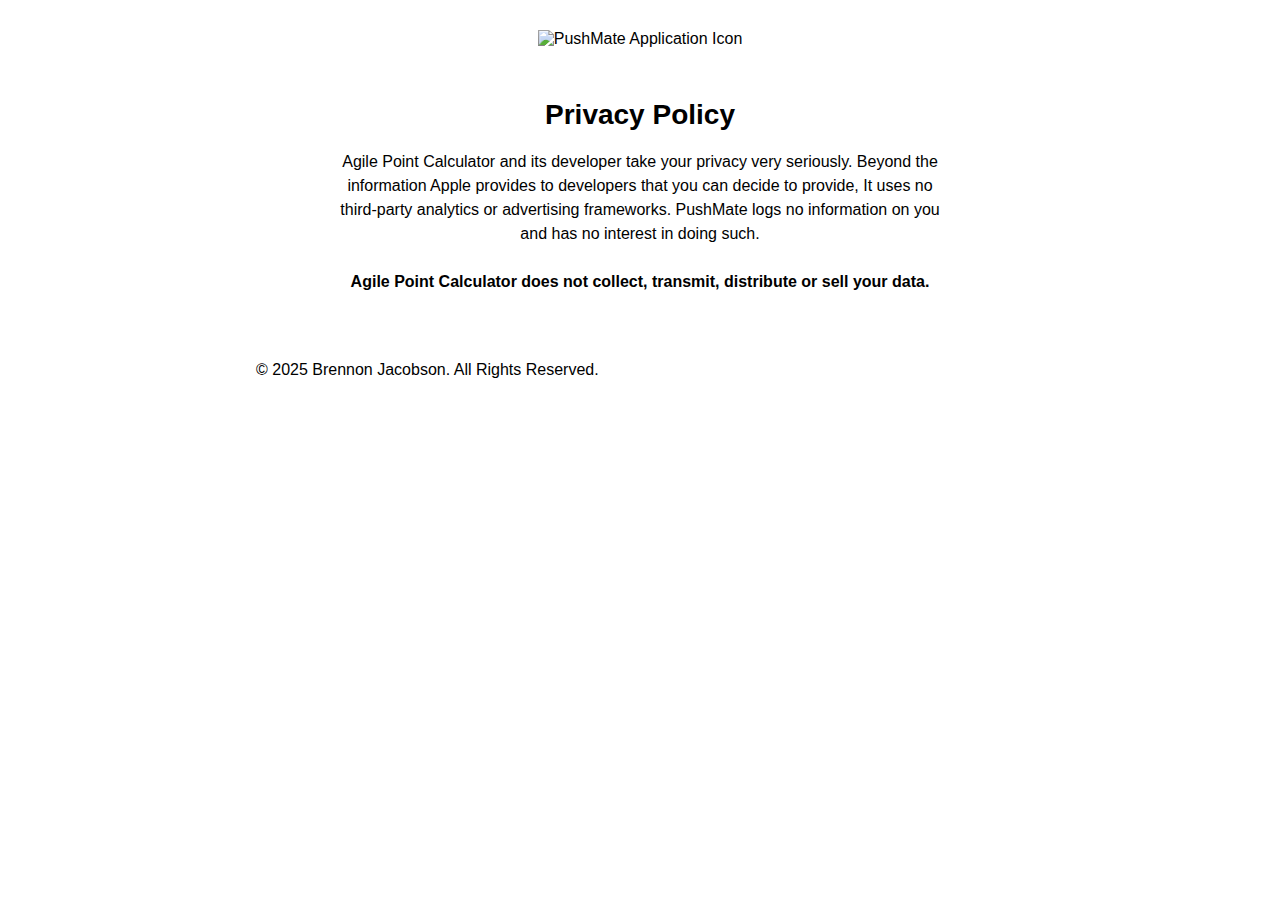
==== agile-calc-privacy.html @ 138d32a8 "Add Privacy Policy File" ====
<!DOCTYPE html PUBLIC "-//IETF//DTD HTML 2.0//EN">
<html>
    <head>
      <title>
		 Privacy Policy
      </title>
	  <style>
  		html {
  		  font-family: -apple-system,BlinkMacSystemFont,sans-serif;
  		  /* 1 */
  		  -ms-text-size-adjust: 100%;
  		  /* 2 */
  		  -webkit-text-size-adjust: 100%;
  		  /* 2 */
  		}
		
		body {
			width: 60%;
			margin: 30px auto;
		}
		
		p {
			text-align: center;
			font-size: 16px;
			/**padding-top: 100px;**/
			line-height: 1.5;
		}
		
		h1 {
			text-align: center;
			font-size: 28px;
		}
		
		div {
			display: flex;
			flex-wrap: wrap;
		}
		
		.right {
		float: right;
		}

		.cell {
		display: inline-block;
		margin:32px;
		}

		.quell-header {
		width: 90%;
		/**margin-bottom:10px;**/
		margin: 0 auto;
		font-size:150%;
		padding-top:0;
		}
		
		.quell-content {
		padding-top:0em;
		margin: 0 auto;
		}

		.download-form {
		background-color:#e5e5e5;
		padding:10px 20px 0px;
		}
		
		.quell-centered-image {
			display: block;
			position: relative;
			left: -50%;
			vertical-align:middle;
		}
		
		.quell-centered-image-div {
		    position: relative;
		    left: 50%;
		}
		  </style>
</head>
<body>
	<div class="quell-content">
		<div>
			<div class="quell-centered-image-div">
				<img src="../images/AgilCalc-Logo.jpg" alt="PushMate Application Icon" class="quell-centered-image">
			</div>
			<div class="cell">
				<figure>
					<h1>Privacy Policy</h1>
					<p>
					Agile Point Calculator and its developer take your privacy very seriously. Beyond the information Apple provides to developers that you can decide to provide, It uses no third-party analytics or advertising frameworks. PushMate logs no information on you and has no interest in doing such. 
					<br><br>
					<b>Agile Point Calculator does not collect, transmit, distribute or sell your data.</b></p>
				</figure>
			</div>
		</div>
	</div>
<script type="text/javascript">var _merchantSettings=_merchantSettings || [];_merchantSettings.push(['AT', '1010ldhj']);(function(){var autolink=document.createElement('script');autolink.type='text/javascript';autolink.async=true; autolink.src= ('https:' == document.location.protocol) ? 'https://autolinkmaker.itunes.apple.com/js/itunes_autolinkmaker.js' : 'http://autolinkmaker.itunes.apple.com/js/itunes_autolinkmaker.js';var s=document.getElementsByTagName('script')[0];s.parentNode.insertBefore(autolink, s);})();</script><div>
<p>© 2025 Brennon Jacobson. All Rights Reserved.</p>
</div>
</body>
</html>
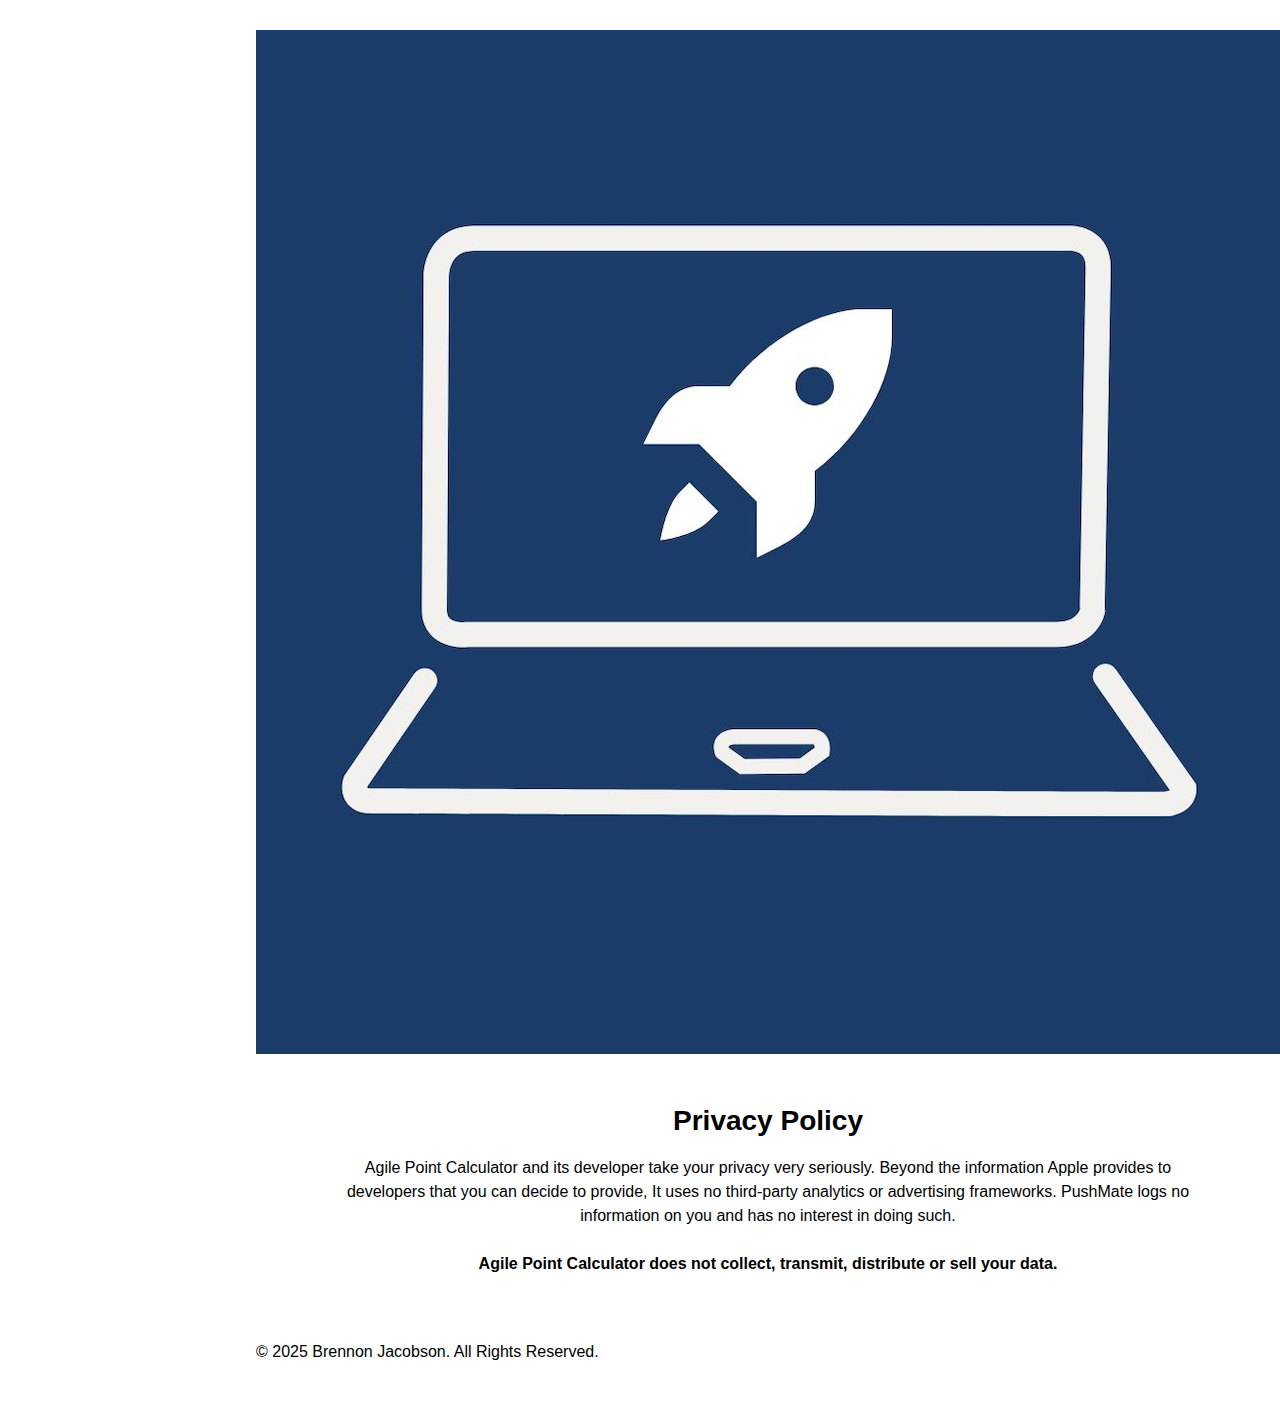
==== commit a2d3eaf5: "Fix Path Typo" ====
--- a/agile-calc-privacy.html
+++ b/agile-calc-privacy.html
@@ -80,7 +80,7 @@
 	<div class="quell-content">
 		<div>
 			<div class="quell-centered-image-div">
-				<img src="../images/AgilCalc-Logo.jpg" alt="PushMate Application Icon" class="quell-centered-image">
+				<img src="../images/AgileCalc-Logo.jpg" alt="Agile Calc Application Icon" class="quell-centered-image">
 			</div>
 			<div class="cell">
 				<figure>
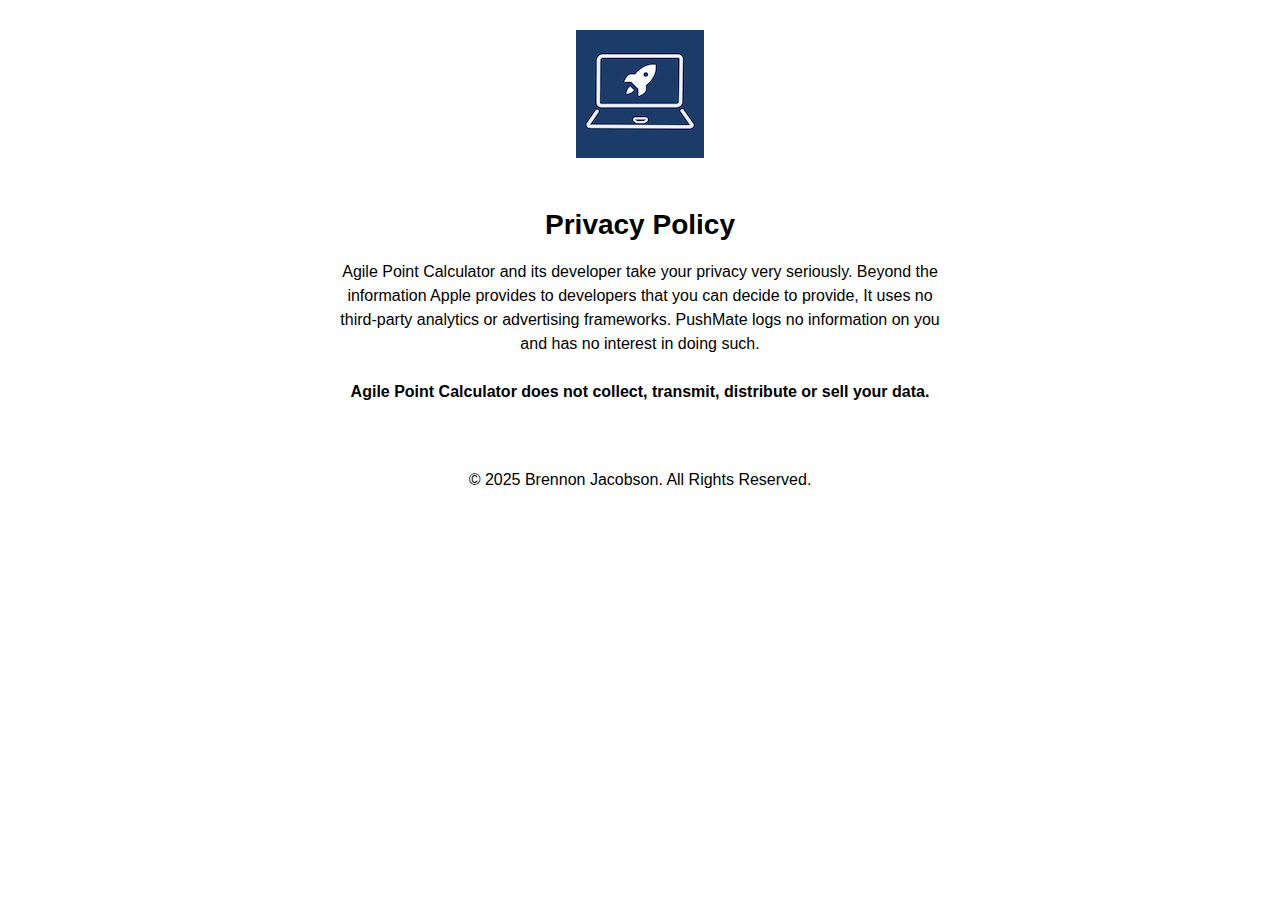
==== commit ec8b03f6: "Add Copy Right" ====
--- a/agile-calc-privacy.html
+++ b/agile-calc-privacy.html
@@ -93,7 +93,6 @@
 			</div>
 		</div>
 	</div>
-<script type="text/javascript">var _merchantSettings=_merchantSettings || [];_merchantSettings.push(['AT', '1010ldhj']);(function(){var autolink=document.createElement('script');autolink.type='text/javascript';autolink.async=true; autolink.src= ('https:' == document.location.protocol) ? 'https://autolinkmaker.itunes.apple.com/js/itunes_autolinkmaker.js' : 'http://autolinkmaker.itunes.apple.com/js/itunes_autolinkmaker.js';var s=document.getElementsByTagName('script')[0];s.parentNode.insertBefore(autolink, s);})();</script><div>
 <p>© 2025 Brennon Jacobson. All Rights Reserved.</p>
 </div>
 </body>
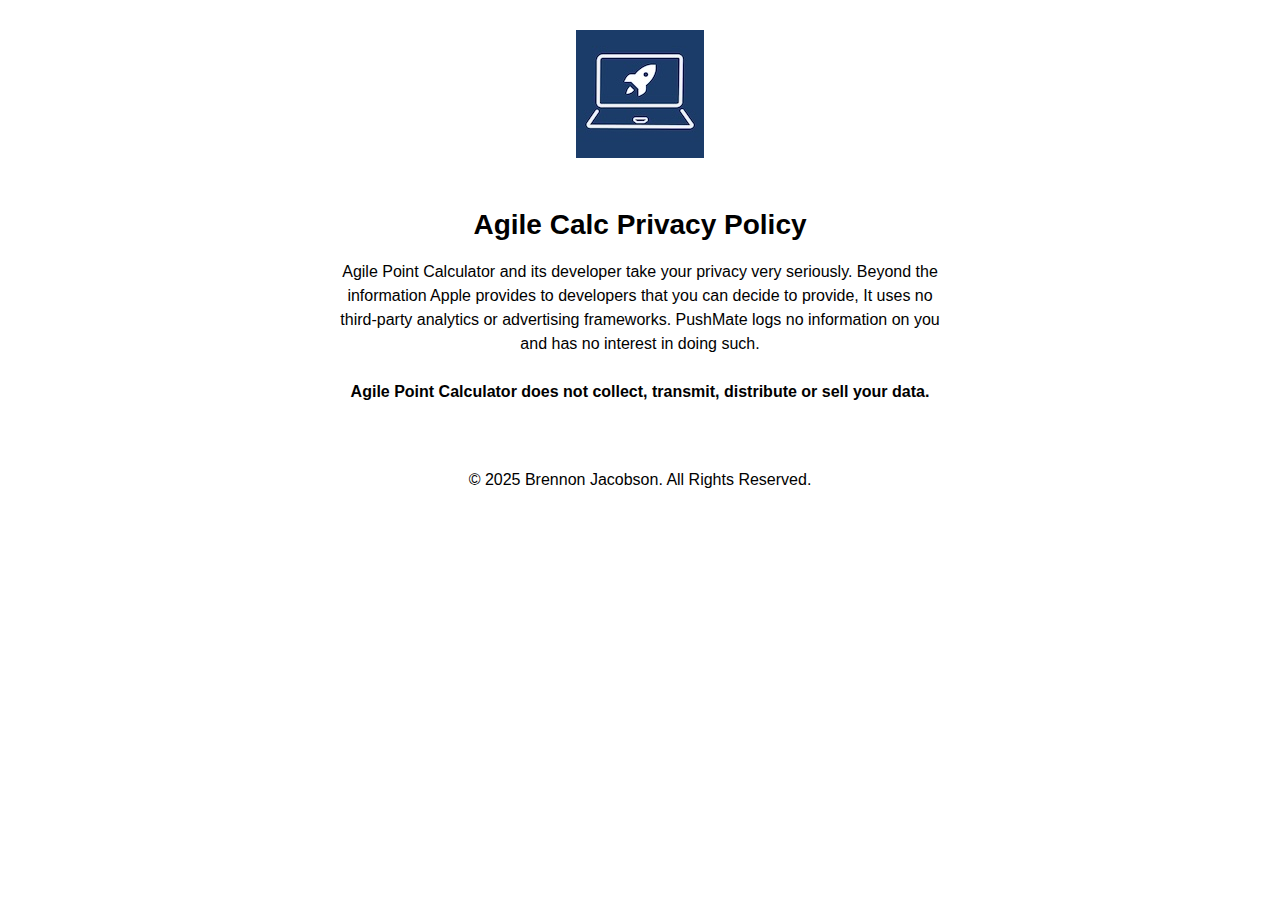
==== commit 1b71188c: "Update Title" ====
--- a/agile-calc-privacy.html
+++ b/agile-calc-privacy.html
@@ -67,7 +67,6 @@
 			display: block;
 			position: relative;
 			left: -50%;
-			vertical-align:middle;
 		}
 		
 		.quell-centered-image-div {
@@ -84,7 +83,7 @@
 			</div>
 			<div class="cell">
 				<figure>
-					<h1>Privacy Policy</h1>
+					<h1>Agile Calc Privacy Policy</h1>
 					<p>
 					Agile Point Calculator and its developer take your privacy very seriously. Beyond the information Apple provides to developers that you can decide to provide, It uses no third-party analytics or advertising frameworks. PushMate logs no information on you and has no interest in doing such. 
 					<br><br>
